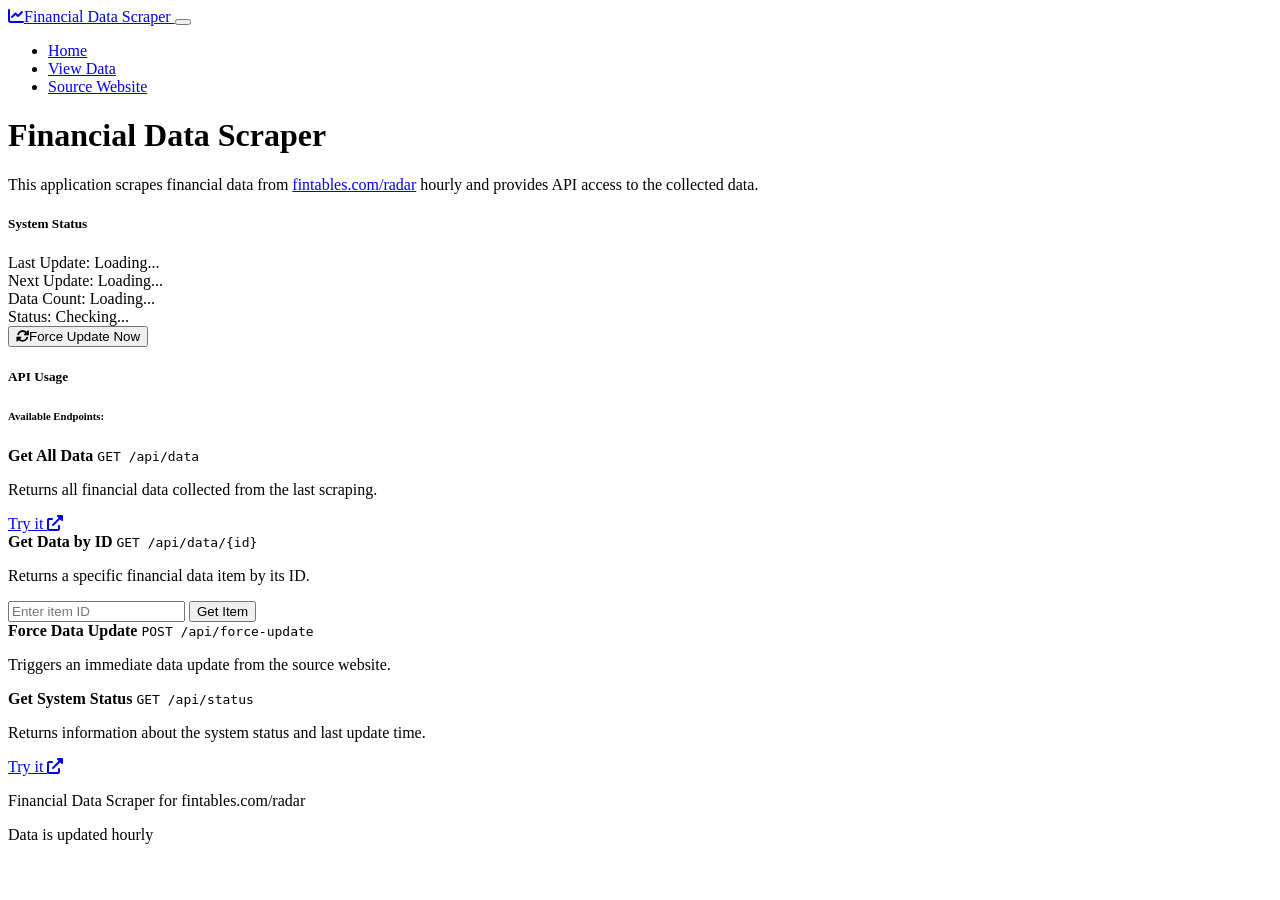
==== templates/index.html @ fc94da21 "Set up automated financial data scraping and API endpoints for access Initializes a Selenium-based w" ====
<!DOCTYPE html>
<html lang="en" data-bs-theme="dark">
<head>
    <meta charset="UTF-8">
    <meta name="viewport" content="width=device-width, initial-scale=1.0">
    <title>Financial Data Scraper</title>
    <link rel="stylesheet" href="https://cdn.replit.com/agent/bootstrap-agent-dark-theme.min.css">
    <link rel="stylesheet" href="https://cdnjs.cloudflare.com/ajax/libs/font-awesome/6.0.0/css/all.min.css">
    <link rel="stylesheet" href="{{ url_for('static', filename='css/custom.css') }}">
</head>
<body>
    <nav class="navbar navbar-expand-lg navbar-dark bg-dark">
        <div class="container">
            <a class="navbar-brand" href="/">
                <i class="fas fa-chart-line me-2"></i>Financial Data Scraper
            </a>
            <button class="navbar-toggler" type="button" data-bs-toggle="collapse" data-bs-target="#navbarNav">
                <span class="navbar-toggler-icon"></span>
            </button>
            <div class="collapse navbar-collapse" id="navbarNav">
                <ul class="navbar-nav ms-auto">
                    <li class="nav-item">
                        <a class="nav-link active" href="/">Home</a>
                    </li>
                    <li class="nav-item">
                        <a class="nav-link" href="/data">View Data</a>
                    </li>
                    <li class="nav-item">
                        <a class="nav-link" href="https://fintables.com/radar" target="_blank">Source Website</a>
                    </li>
                </ul>
            </div>
        </div>
    </nav>

    <div class="container mt-5">
        <div class="row">
            <div class="col-lg-8 mx-auto text-center">
                <h1 class="display-4 mb-4">Financial Data Scraper</h1>
                <p class="lead mb-5">
                    This application scrapes financial data from 
                    <a href="https://fintables.com/radar" target="_blank">fintables.com/radar</a> 
                    hourly and provides API access to the collected data.
                </p>
            </div>
        </div>

        <div class="row mb-5">
            <div class="col-md-6 mx-auto">
                <div class="card bg-dark">
                    <div class="card-body">
                        <h5 class="card-title">System Status</h5>
                        <div class="d-flex justify-content-between align-items-center mb-3">
                            <span>Last Update:</span>
                            <span id="lastUpdate">Loading...</span>
                        </div>
                        <div class="d-flex justify-content-between align-items-center mb-3">
                            <span>Next Update:</span>
                            <span id="nextUpdate">Loading...</span>
                        </div>
                        <div class="d-flex justify-content-between align-items-center mb-3">
                            <span>Data Count:</span>
                            <span id="dataCount">Loading...</span>
                        </div>
                        <div class="d-flex justify-content-between align-items-center">
                            <span>Status:</span>
                            <span id="status">
                                <span class="badge bg-secondary">Checking...</span>
                            </span>
                        </div>
                    </div>
                    <div class="card-footer">
                        <button id="forceUpdateBtn" class="btn btn-primary w-100">
                            <i class="fas fa-sync-alt me-2"></i>Force Update Now
                        </button>
                    </div>
                </div>
            </div>
        </div>

        <div class="row">
            <div class="col-lg-10 mx-auto">
                <div class="card bg-dark mb-4">
                    <div class="card-header">
                        <h5 class="mb-0">API Usage</h5>
                    </div>
                    <div class="card-body">
                        <h6 class="mb-3">Available Endpoints:</h6>
                        
                        <div class="mb-4">
                            <div class="d-flex justify-content-between align-items-center mb-2">
                                <strong>Get All Data</strong>
                                <code>GET /api/data</code>
                            </div>
                            <p>Returns all financial data collected from the last scraping.</p>
                            <a href="/api/data" target="_blank" class="btn btn-sm btn-outline-primary">
                                Try it <i class="fas fa-external-link-alt ms-1"></i>
                            </a>
                        </div>
                        
                        <div class="mb-4">
                            <div class="d-flex justify-content-between align-items-center mb-2">
                                <strong>Get Data by ID</strong>
                                <code>GET /api/data/{id}</code>
                            </div>
                            <p>Returns a specific financial data item by its ID.</p>
                            <div class="input-group">
                                <input type="text" id="itemIdInput" class="form-control" placeholder="Enter item ID">
                                <button id="getItemBtn" class="btn btn-outline-primary">Get Item</button>
                            </div>
                        </div>
                        
                        <div class="mb-4">
                            <div class="d-flex justify-content-between align-items-center mb-2">
                                <strong>Force Data Update</strong>
                                <code>POST /api/force-update</code>
                            </div>
                            <p>Triggers an immediate data update from the source website.</p>
                        </div>
                        
                        <div>
                            <div class="d-flex justify-content-between align-items-center mb-2">
                                <strong>Get System Status</strong>
                                <code>GET /api/status</code>
                            </div>
                            <p>Returns information about the system status and last update time.</p>
                            <a href="/api/status" target="_blank" class="btn btn-sm btn-outline-primary">
                                Try it <i class="fas fa-external-link-alt ms-1"></i>
                            </a>
                        </div>
                    </div>
                </div>
            </div>
        </div>
    </div>

    <footer class="bg-dark text-center text-white-50 py-4 mt-5">
        <div class="container">
            <p class="mb-0">Financial Data Scraper for fintables.com/radar</p>
            <p class="mb-0">Data is updated hourly</p>
        </div>
    </footer>

    <script src="https://cdn.jsdelivr.net/npm/bootstrap@5.3.0/dist/js/bootstrap.bundle.min.js"></script>
    <script>
        document.addEventListener('DOMContentLoaded', function() {
            // Format date function
            function formatDate(dateString) {
                if (!dateString) return 'Never';
                const date = new Date(dateString);
                return date.toLocaleString();
            }
            
            // Update the status information
            function updateStatus() {
                fetch('/api/status')
                    .then(response => response.json())
                    .then(data => {
                        if (data.status === 'success') {
                            const statusData = data.data;
                            
                            document.getElementById('lastUpdate').textContent = 
                                formatDate(statusData.last_update);
                            
                            document.getElementById('nextUpdate').textContent = 
                                formatDate(statusData.next_update);
                            
                            document.getElementById('dataCount').textContent = 
                                statusData.data_count;
                            
                            const statusBadge = document.getElementById('status');
                            if (statusData.is_running) {
                                statusBadge.innerHTML = '<span class="badge bg-success">Running</span>';
                            } else {
                                statusBadge.innerHTML = '<span class="badge bg-danger">Stopped</span>';
                            }
                        } else {
                            console.error('Error fetching status:', data.message);
                        }
                    })
                    .catch(error => {
                        console.error('Error:', error);
                    });
            }
            
            // Force update button
            document.getElementById('forceUpdateBtn').addEventListener('click', function() {
                this.disabled = true;
                this.innerHTML = '<span class="spinner-border spinner-border-sm" role="status" aria-hidden="true"></span> Updating...';
                
                fetch('/api/force-update', {
                    method: 'POST'
                })
                .then(response => response.json())
                .then(data => {
                    if (data.status === 'success') {
                        this.classList.remove('btn-primary');
                        this.classList.add('btn-success');
                        this.innerHTML = '<i class="fas fa-check me-2"></i>Update initiated';
                        
                        // Reset button after 3 seconds
                        setTimeout(() => {
                            this.classList.remove('btn-success');
                            this.classList.add('btn-primary');
                            this.innerHTML = '<i class="fas fa-sync-alt me-2"></i>Force Update Now';
                            this.disabled = false;
                            updateStatus();
                        }, 3000);
                    } else {
                        this.classList.remove('btn-primary');
                        this.classList.add('btn-danger');
                        this.innerHTML = '<i class="fas fa-exclamation-circle me-2"></i>Error';
                        
                        // Reset button after 3 seconds
                        setTimeout(() => {
                            this.classList.remove('btn-danger');
                            this.classList.add('btn-primary');
                            this.innerHTML = '<i class="fas fa-sync-alt me-2"></i>Force Update Now';
                            this.disabled = false;
                        }, 3000);
                    }
                })
                .catch(error => {
                    console.error('Error:', error);
                    this.classList.remove('btn-primary');
                    this.classList.add('btn-danger');
                    this.innerHTML = '<i class="fas fa-exclamation-circle me-2"></i>Error';
                    
                    setTimeout(() => {
                        this.classList.remove('btn-danger');
                        this.classList.add('btn-primary');
                        this.innerHTML = '<i class="fas fa-sync-alt me-2"></i>Force Update Now';
                        this.disabled = false;
                    }, 3000);
                });
            });
            
            // Get item by ID button
            document.getElementById('getItemBtn').addEventListener('click', function() {
                const itemId = document.getElementById('itemIdInput').value.trim();
                if (!itemId) {
                    alert('Please enter an item ID');
                    return;
                }
                
                window.open(`/api/data/${itemId}`, '_blank');
            });
            
            // Initial status update
            updateStatus();
            
            // Update status every 30 seconds
            setInterval(updateStatus, 30000);
        });
    </script>
</body>
</html>
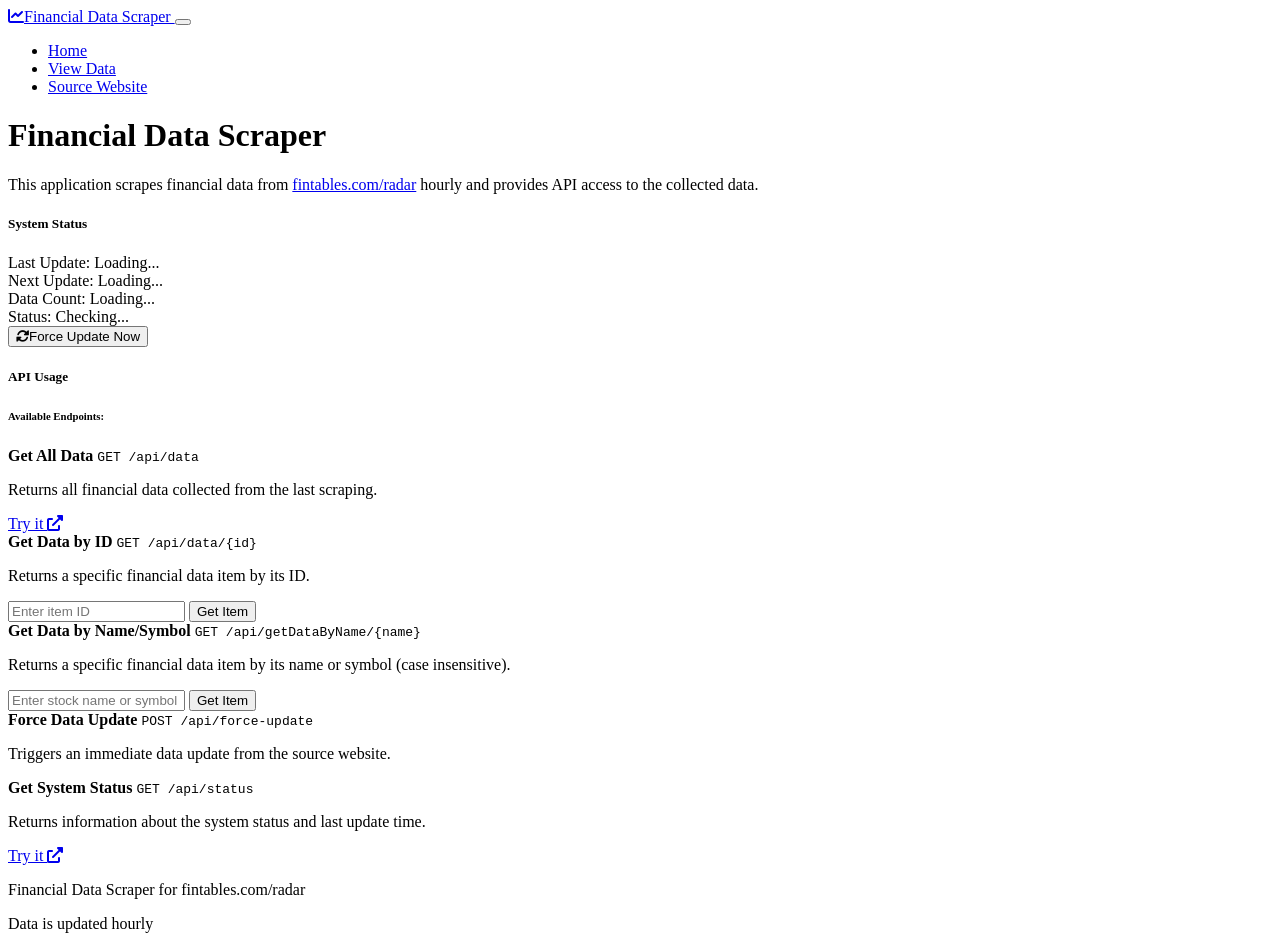
==== commit 8387039e: "Add interface to retrieve specific financial data by its name or symbol Implement getItemByNameBtn f" ====
--- a/templates/index.html
+++ b/templates/index.html
@@ -112,6 +112,18 @@
                         
                         <div class="mb-4">
                             <div class="d-flex justify-content-between align-items-center mb-2">
+                                <strong>Get Data by Name/Symbol</strong>
+                                <code>GET /api/getDataByName/{name}</code>
+                            </div>
+                            <p>Returns a specific financial data item by its name or symbol (case insensitive).</p>
+                            <div class="input-group">
+                                <input type="text" id="itemNameInput" class="form-control" placeholder="Enter stock name or symbol (e.g., A1CAP, Akbank)">
+                                <button id="getItemByNameBtn" class="btn btn-outline-primary">Get Item</button>
+                            </div>
+                        </div>
+                        
+                        <div class="mb-4">
+                            <div class="d-flex justify-content-between align-items-center mb-2">
                                 <strong>Force Data Update</strong>
                                 <code>POST /api/force-update</code>
                             </div>
@@ -246,6 +258,17 @@
                 window.open(`/api/data/${itemId}`, '_blank');
             });
             
+            // Get item by name button
+            document.getElementById('getItemByNameBtn').addEventListener('click', function() {
+                const itemName = document.getElementById('itemNameInput').value.trim();
+                if (!itemName) {
+                    alert('Please enter a stock name or symbol');
+                    return;
+                }
+                
+                window.open(`/api/getDataByName/${itemName}`, '_blank');
+            });
+            
             // Initial status update
             updateStatus();
             
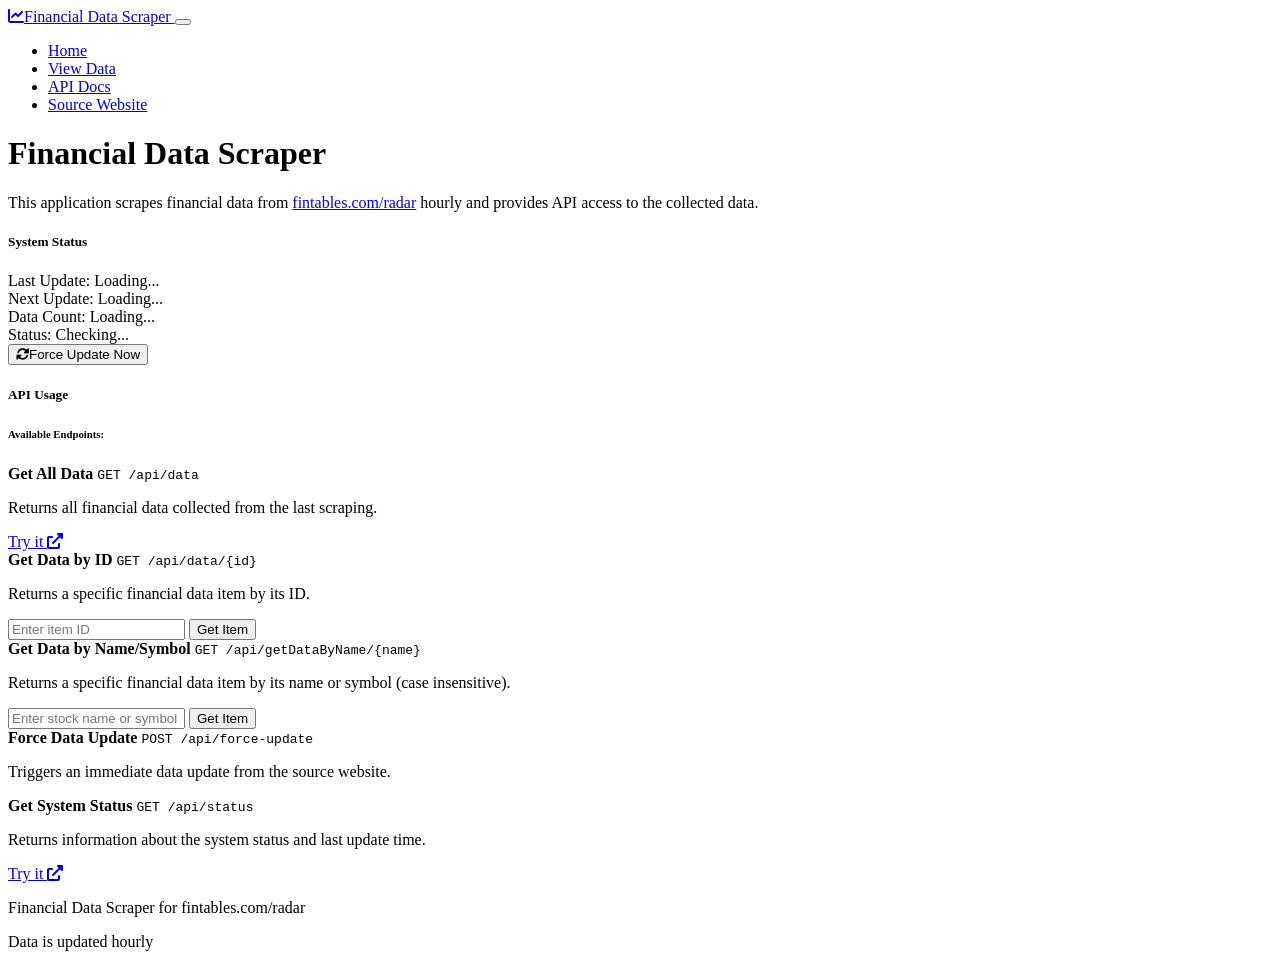
==== commit 1ce39517: "Add a link to the automatically generated API documentation page for users Adds a navigation link to" ====
--- a/templates/index.html
+++ b/templates/index.html
@@ -24,6 +24,9 @@
                     </li>
                     <li class="nav-item">
                         <a class="nav-link" href="/data">View Data</a>
+                    </li>
+                    <li class="nav-item">
+                        <a class="nav-link" href="/api/docs" target="_blank">API Docs</a>
                     </li>
                     <li class="nav-item">
                         <a class="nav-link" href="https://fintables.com/radar" target="_blank">Source Website</a>
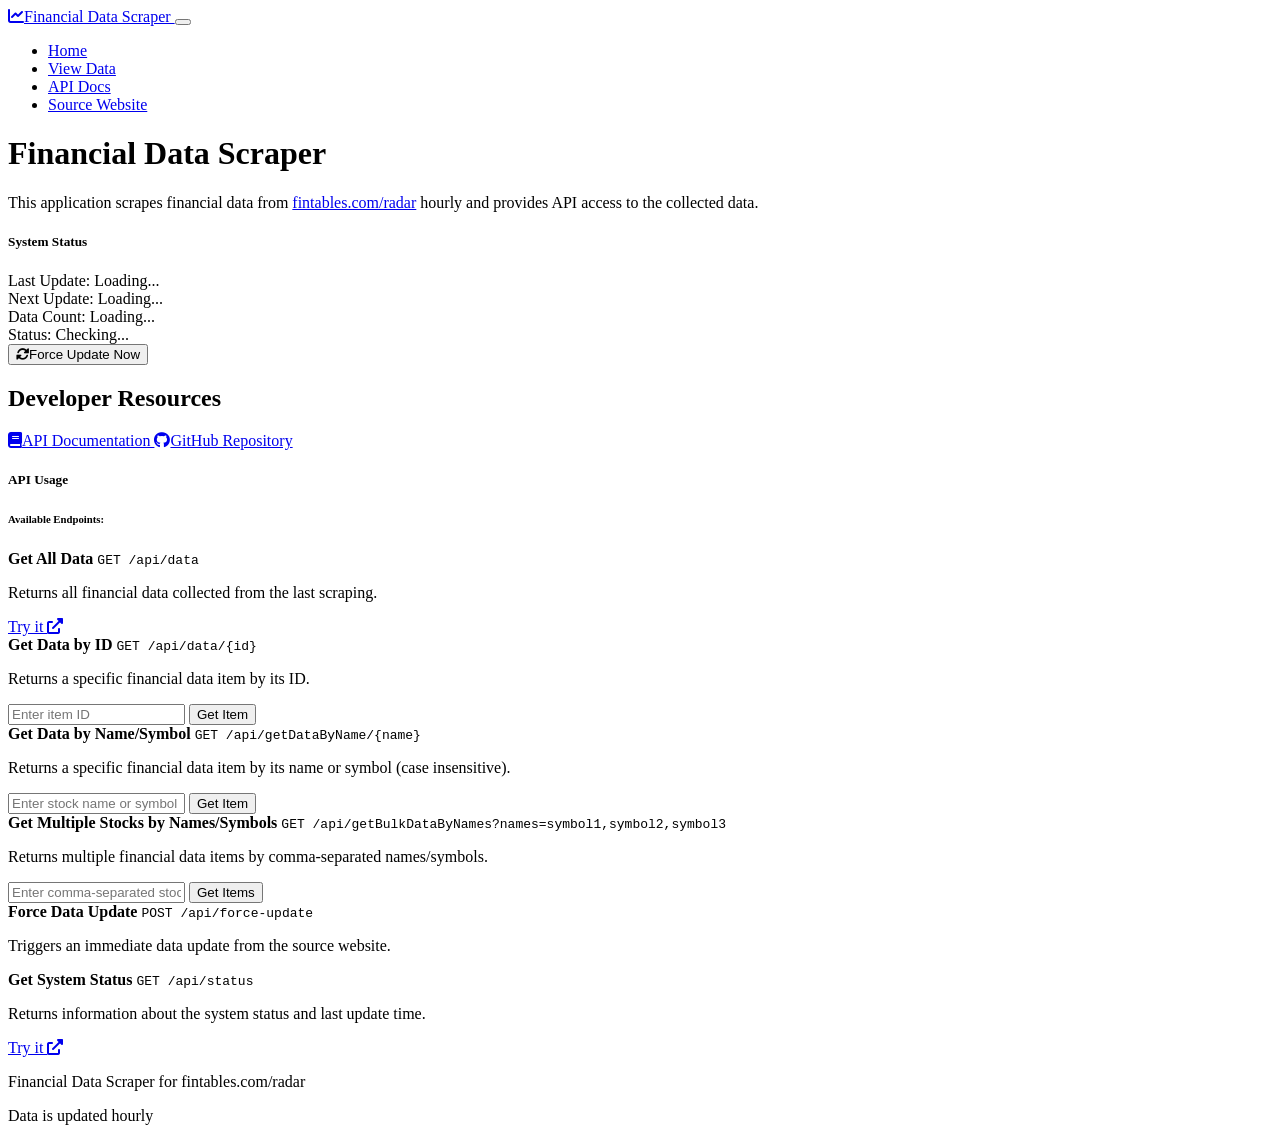
==== commit 6f6c949c: "Implement bulk retrieval of stock data and add developer resource links Adds /api/getBulkDataByNames" ====
--- a/templates/index.html
+++ b/templates/index.html
@@ -81,6 +81,24 @@
             </div>
         </div>
 
+        <div class="row mb-4">
+            <div class="col-12 text-center">
+                <h2 class="mb-4">Developer Resources</h2>
+                <div class="card bg-dark">
+                    <div class="card-body">
+                        <div class="d-flex justify-content-center gap-4 flex-wrap">
+                            <a href="/api/docs" class="btn btn-primary btn-lg">
+                                <i class="fas fa-book me-2"></i>API Documentation
+                            </a>
+                            <a href="https://github.com/your-username/financial-data-scraper" class="btn btn-outline-light btn-lg">
+                                <i class="fab fa-github me-2"></i>GitHub Repository
+                            </a>
+                        </div>
+                    </div>
+                </div>
+            </div>
+        </div>
+
         <div class="row">
             <div class="col-lg-10 mx-auto">
                 <div class="card bg-dark mb-4">
@@ -122,6 +140,18 @@
                             <div class="input-group">
                                 <input type="text" id="itemNameInput" class="form-control" placeholder="Enter stock name or symbol (e.g., A1CAP, Akbank)">
                                 <button id="getItemByNameBtn" class="btn btn-outline-primary">Get Item</button>
+                            </div>
+                        </div>
+
+                        <div class="mb-4">
+                            <div class="d-flex justify-content-between align-items-center mb-2">
+                                <strong>Get Multiple Stocks by Names/Symbols</strong>
+                                <code>GET /api/getBulkDataByNames?names=symbol1,symbol2,symbol3</code>
+                            </div>
+                            <p>Returns multiple financial data items by comma-separated names/symbols.</p>
+                            <div class="input-group">
+                                <input type="text" id="bulkItemsInput" class="form-control" placeholder="Enter comma-separated stock names or symbols (e.g., AKBNK,GARAN,ISCTR)">
+                                <button id="getBulkItemsBtn" class="btn btn-outline-primary">Get Items</button>
                             </div>
                         </div>
                         
